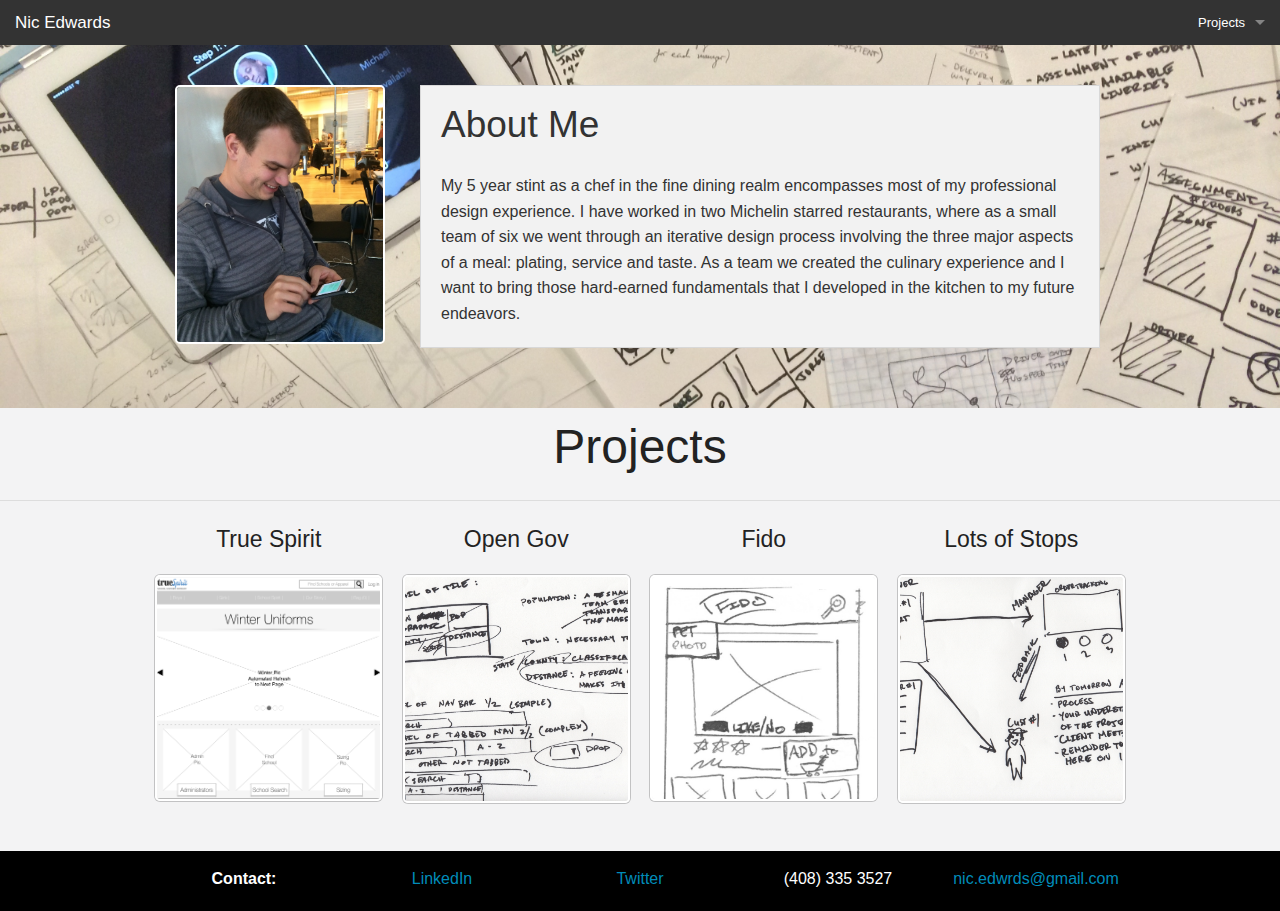
==== index.html @ 73389667 "Misc Updates/ Upgrades" ====
<!doctype html>
<html class="no-js" lang="en">
  <head>
    <meta charset="utf-8" />
    <meta name="viewport" content="width=device-width, initial-scale=1.0" />
    <title>Myzerly</title>
    <link rel="stylesheet" href="css/foundation.css" />
    <link rel="stylesheet" href="css/foundation.min.css" />
    <script src="js/vendor/modernizr.js"></script>
  </head>
  <body>
      
<!--About Me-->
      <header class="index">
        </div class="menu">
          <nav class="top-bar" data-topbar>
            <ul class="title-area">
              <li class="name">
                <h1><a href="index.html">Nic Edwards</a></h1>
              </li>
              <li class="toggle-topbar menu-icon"><a href="#">Menu</a></li>
            </ul>

        
          <section class="top-bar-section">
            <ul class="right">
              <li class="has-dropdown">
                <a href="#">Projects</a>
                <ul class="hover dropdown">
                  <li><a href="TrueSpirit.html">True Spirit</a></li>
                  <li><a href="OpenGov.html">Open Gov</a></li>
                  <li><a href="Fido.html">Fido</a></li>
                  <li><a href="LoS.html">Lots of Stops</a></li>
                </ul>
              </li>
            </ul> 
          </section>
        </nav>
        <div class="row stupid">
          <div class="medium-3 large-3 columns">
            <img class="Nic" src="img/NicPop2.jpg">
          </div>
          <section class="terrible medium-9 large-9 columns">
            <div class="panel">
              <h2>About Me</h2>
              <p>My 5 year stint as a chef in the fine dining realm encompasses most of my professional design experience. I have worked in two Michelin starred restaurants, where as a small team of six we went through an iterative design process involving the three major aspects of a meal: plating, service and taste. As a team we created the culinary experience and I want to bring those hard-earned fundamentals that I developed in the kitchen to my future endeavors.</p>
            </div>
          </section>
        </div>
      </header>
<!--Projects/ links-->
        <div class="projects">
          <h3>Projects</h3>
            <hr>
            <div class="row">
              <div class="large-12 columns">
                <ul class="small-block-grid-2 medium-block-grid-4 large-block-grid-4">
                  <li><a href="TrueSpirit.html"><h4>True Spirit<img class="th Nic" src="img/AHome.png"><h4></a></li>
                  <li><a href="OpenGov.html"><h4>Open Gov<img class="th Nic" src="img/Paper Proto Features.jpeg"></h4></a></li>
                  <li><a href="Fido.html"><h4>Fido<img class="th Nic" src="img/Fido.JPG"></h4></a></li>
                  <li><a href="LoS.html"><h4>Lots of Stops<img class="th Nic" src="img/LoSPaper.jpeg"></h4></a></li>
                </ul>
              </div>
            </div>
        </div>
<!--Bottom Nav-->
      <footer>
      <div class="bottom-nav hide-for-small">
        <div class="row">
          <div class="large-12 column">
              <ul class="medium-block-grid-5 large-block-grid-5">
                <li class="bottom-nav"><strong>Contact:</strong></li>
                <li class="bottom-nav linkedin"><a href="https://www.linkedin.com/pub/nic-edwards/36/a77/7a5/">LinkedIn</a></li>
                <li class="bottom-nav twitter"><a href="https://twitter.com/NicEdwards85">Twitter</a></li>
                <li class="bottom-nav">(408) 335 3527</li>
                <li class="bottom-nav email"><a href="mailto:nic.edwrds@gmail.com">nic.edwrds@gmail.com</a></li>
              </ul>
          </div>
        </div>
      </div>
      </footer>
<!--Mobile Nav-->
      <div class="mobile-nav show-for-small">
        <div class="row">
          <div class="large-12 column">
              <ul class="small-block-grid-1">
                <li class="mobile-nav"><strong>Contact</strong></li>
                <li class="mobile-nav"><a href="https://www.linkedin.com/pub/nic-edwards/36/a77/7a5/">LinkedIn</a></li>
                <li class="mobile-nav"><a href="https://twitter.com/NicEdwards85">Twitter</a></li>
                <li class="mobile-nav">(408) 335 3527</li>
                <li class="mobile-nav"><a href="mailto:nic.edwrds@gmail.com">nic.edwrds@gmail.com</a></li>
              </ul>
          </div>
        </div>
      </div>
    
    <script src="js/vendor/jquery.js"></script>
    <script src="js/foundation.min.js"></script>
    <script>
      $(document).foundation();
    </script>
  </body>
</html>
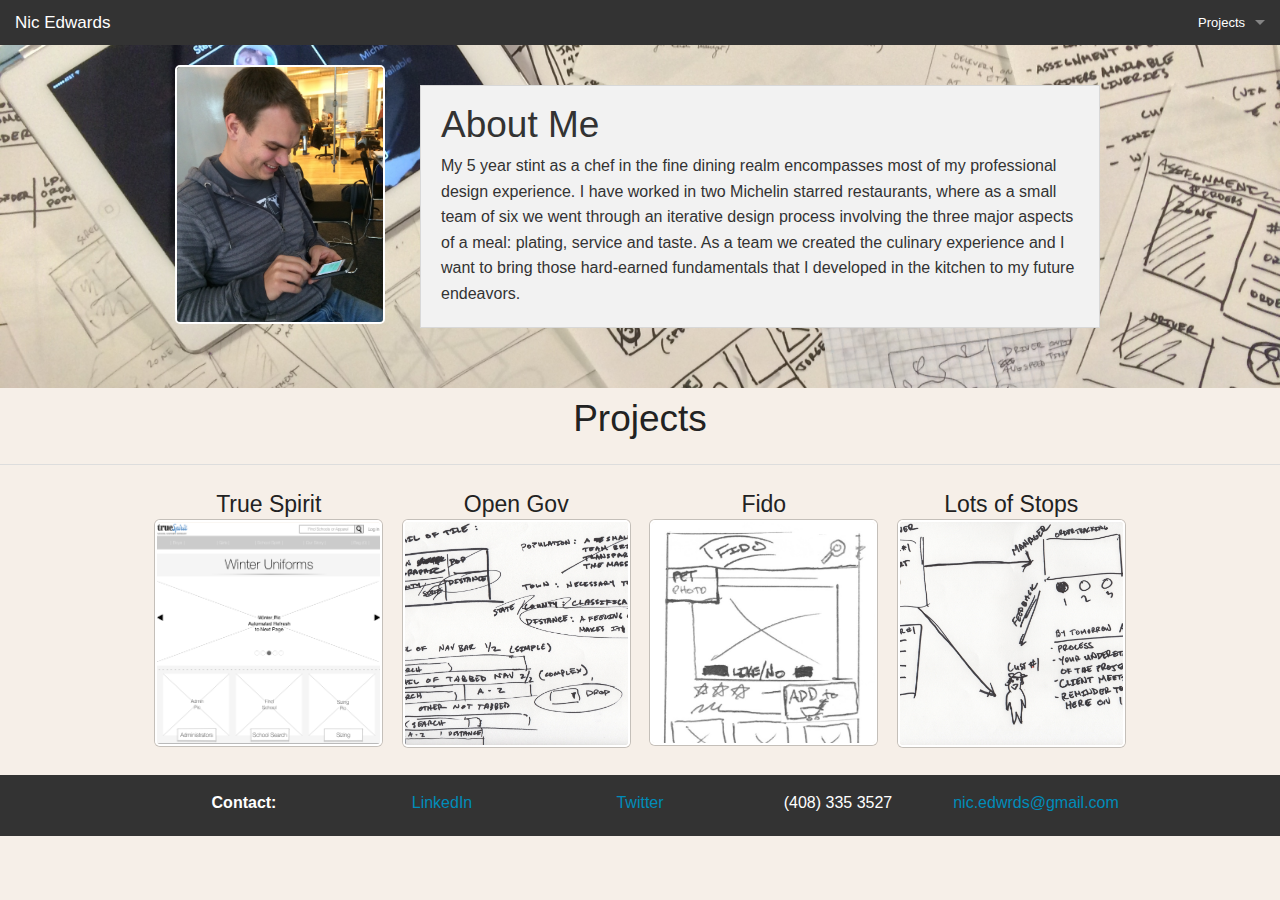
==== commit 0111d803: "Unscrewing things up" ====
--- a/index.html
+++ b/index.html
@@ -16,25 +16,23 @@
           <nav class="top-bar" data-topbar>
             <ul class="title-area">
               <li class="name">
-                <h1><a href="index.html">Nic Edwards</a></h1>
+                <h1 class="has-dropdown"><a href="index.html">Nic Edwards</a></h1>
               </li>
-              <li class="toggle-topbar menu-icon"><a href="#">Menu</a></li>
-            </ul>
-
-        
-          <section class="top-bar-section">
-            <ul class="right">
-              <li class="has-dropdown">
-                <a href="#">Projects</a>
-                <ul class="hover dropdown">
-                  <li><a href="TrueSpirit.html">True Spirit</a></li>
-                  <li><a href="OpenGov.html">Open Gov</a></li>
-                  <li><a href="Fido.html">Fido</a></li>
-                  <li><a href="LoS.html">Lots of Stops</a></li>
-                </ul>
-              </li>
-            </ul> 
-          </section>
+              <li class="toggle-topbar menu-icon"><a href="#">Menu</a>
+                <section class="top-bar-section">
+                  <ul class="right">
+                    <li class="hover has-dropdown">
+                      <a href="#">Projects</a>
+                      <ul class="hover dropdown">
+                        <li><a href="TrueSpirit.html">True Spirit</a></li>
+                        <li><a href="OpenGov.html">Open Gov</a></li>
+                        <li><a href="Fido.html">Fido</a></li>
+                        <li><a href="LoS.html">Lots of Stops</a></li>
+                      </ul>
+                    </li> 
+                </section>
+              </li>  
+<!-- To do -Head Nav Small Screen-->
         </nav>
         <div class="row stupid">
           <div class="medium-3 large-3 columns">
@@ -47,10 +45,10 @@
             </div>
           </section>
         </div>
-      </header>
+        </header>
 <!--Projects/ links-->
         <div class="projects">
-          <h3>Projects</h3>
+          <h2 class="projects">Projects</h2>
             <hr>
             <div class="row">
               <div class="large-12 columns">
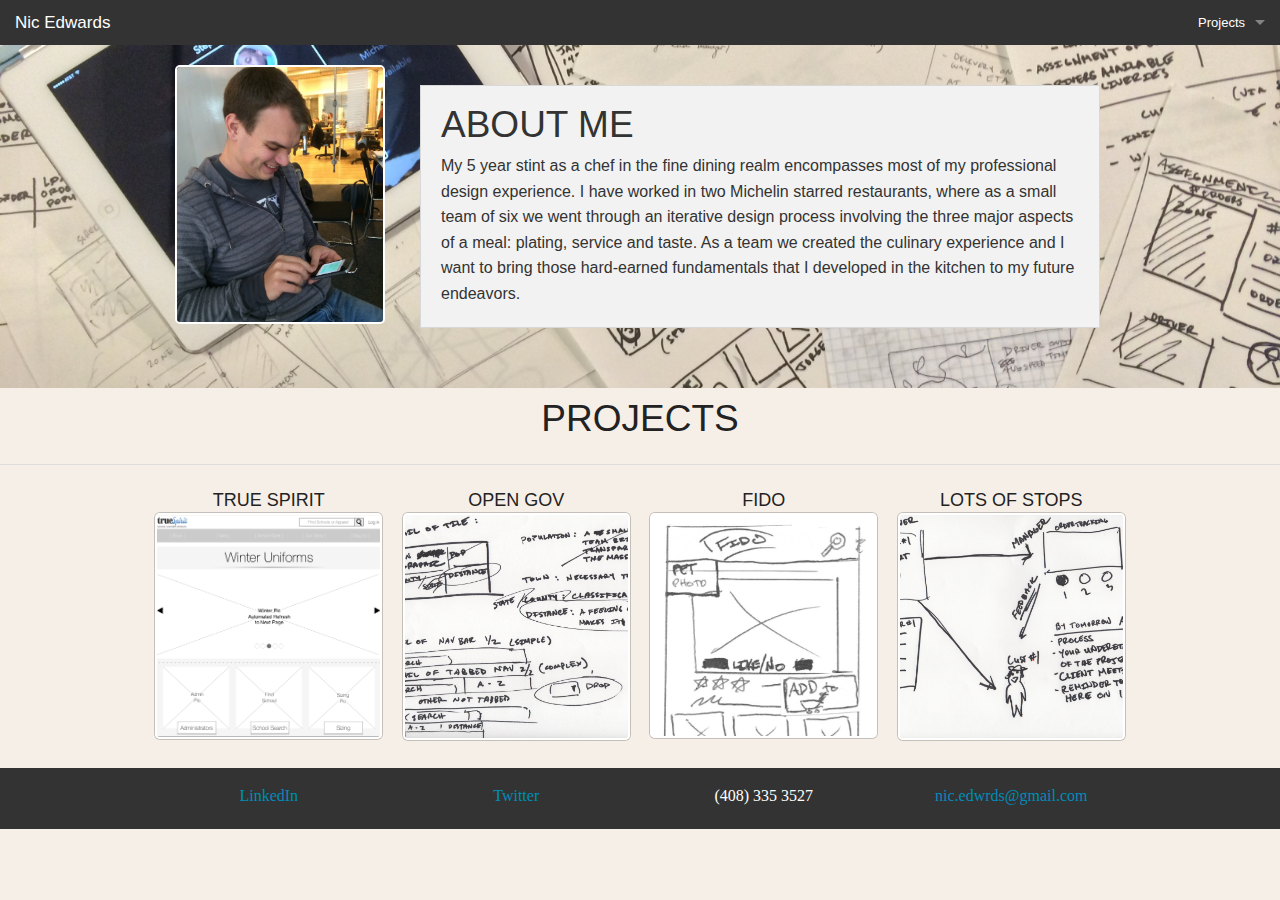
==== commit 6edbf644: "Style Changes" ====
--- a/index.html
+++ b/index.html
@@ -53,10 +53,10 @@
             <div class="row">
               <div class="large-12 columns">
                 <ul class="small-block-grid-2 medium-block-grid-4 large-block-grid-4">
-                  <li><a href="TrueSpirit.html"><h4>True Spirit<img class="th Nic" src="img/AHome.png"><h4></a></li>
-                  <li><a href="OpenGov.html"><h4>Open Gov<img class="th Nic" src="img/Paper Proto Features.jpeg"></h4></a></li>
-                  <li><a href="Fido.html"><h4>Fido<img class="th Nic" src="img/Fido.JPG"></h4></a></li>
-                  <li><a href="LoS.html"><h4>Lots of Stops<img class="th Nic" src="img/LoSPaper.jpeg"></h4></a></li>
+                  <li><a href="TrueSpirit.html"><h5>True Spirit<img class="th Nic" src="img/AHome.png"><h5></a></li>
+                  <li><a href="OpenGov.html"><h5>Open Gov<img class="th Nic" src="img/Paper Proto Features.jpeg"></h5></a></li>
+                  <li><a href="Fido.html"><h5>Fido<img class="th Nic" src="img/Fido.JPG"></h5></a></li>
+                  <li><a href="LoS.html"><h5>Lots of Stops<img class="th Nic" src="img/LoSPaper.jpeg"></h5></a></li>
                 </ul>
               </div>
             </div>
@@ -66,8 +66,7 @@
       <div class="bottom-nav hide-for-small">
         <div class="row">
           <div class="large-12 column">
-              <ul class="medium-block-grid-5 large-block-grid-5">
-                <li class="bottom-nav"><strong>Contact:</strong></li>
+              <ul class="medium-block-grid-4 large-block-grid-4">
                 <li class="bottom-nav linkedin"><a href="https://www.linkedin.com/pub/nic-edwards/36/a77/7a5/">LinkedIn</a></li>
                 <li class="bottom-nav twitter"><a href="https://twitter.com/NicEdwards85">Twitter</a></li>
                 <li class="bottom-nav">(408) 335 3527</li>
@@ -82,7 +81,6 @@
         <div class="row">
           <div class="large-12 column">
               <ul class="small-block-grid-1">
-                <li class="mobile-nav"><strong>Contact</strong></li>
                 <li class="mobile-nav"><a href="https://www.linkedin.com/pub/nic-edwards/36/a77/7a5/">LinkedIn</a></li>
                 <li class="mobile-nav"><a href="https://twitter.com/NicEdwards85">Twitter</a></li>
                 <li class="mobile-nav">(408) 335 3527</li>
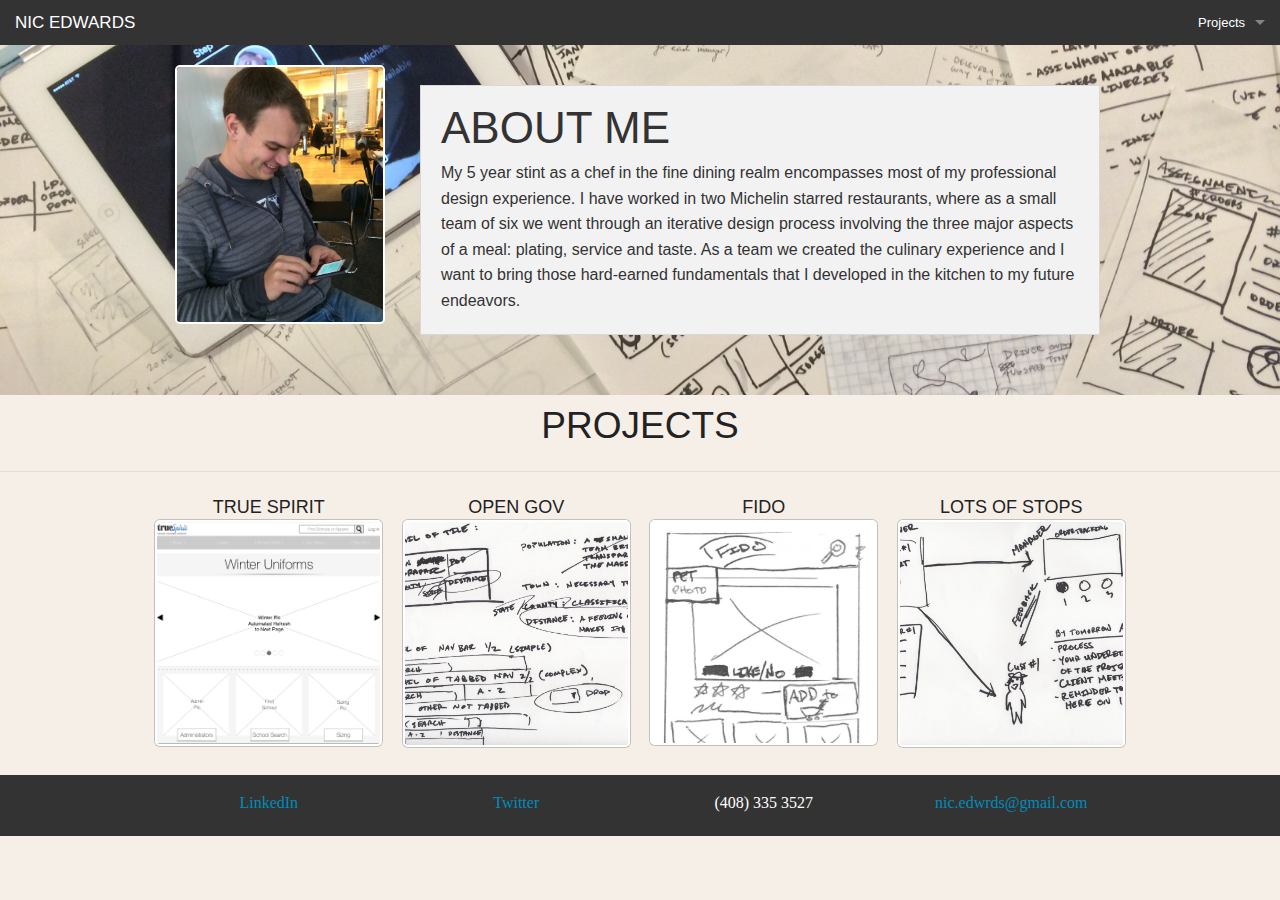
==== commit 7cfc8bcf: "Changes" ====
--- a/index.html
+++ b/index.html
@@ -9,7 +9,6 @@
     <script src="js/vendor/modernizr.js"></script>
   </head>
   <body>
-      
 <!--About Me-->
       <header class="index">
         </div class="menu">
@@ -32,7 +31,7 @@
                     </li> 
                 </section>
               </li>  
-<!-- To do -Head Nav Small Screen-->
+<!--Header Nav-->
         </nav>
         <div class="row stupid">
           <div class="medium-3 large-3 columns">
@@ -40,7 +39,7 @@
           </div>
           <section class="terrible medium-9 large-9 columns">
             <div class="panel">
-              <h2>About Me</h2>
+              <h1>About Me</h1>
               <p>My 5 year stint as a chef in the fine dining realm encompasses most of my professional design experience. I have worked in two Michelin starred restaurants, where as a small team of six we went through an iterative design process involving the three major aspects of a meal: plating, service and taste. As a team we created the culinary experience and I want to bring those hard-earned fundamentals that I developed in the kitchen to my future endeavors.</p>
             </div>
           </section>
@@ -62,7 +61,6 @@
             </div>
         </div>
 <!--Bottom Nav-->
-      <footer>
       <div class="bottom-nav hide-for-small">
         <div class="row">
           <div class="large-12 column">
@@ -75,7 +73,6 @@
           </div>
         </div>
       </div>
-      </footer>
 <!--Mobile Nav-->
       <div class="mobile-nav show-for-small">
         <div class="row">
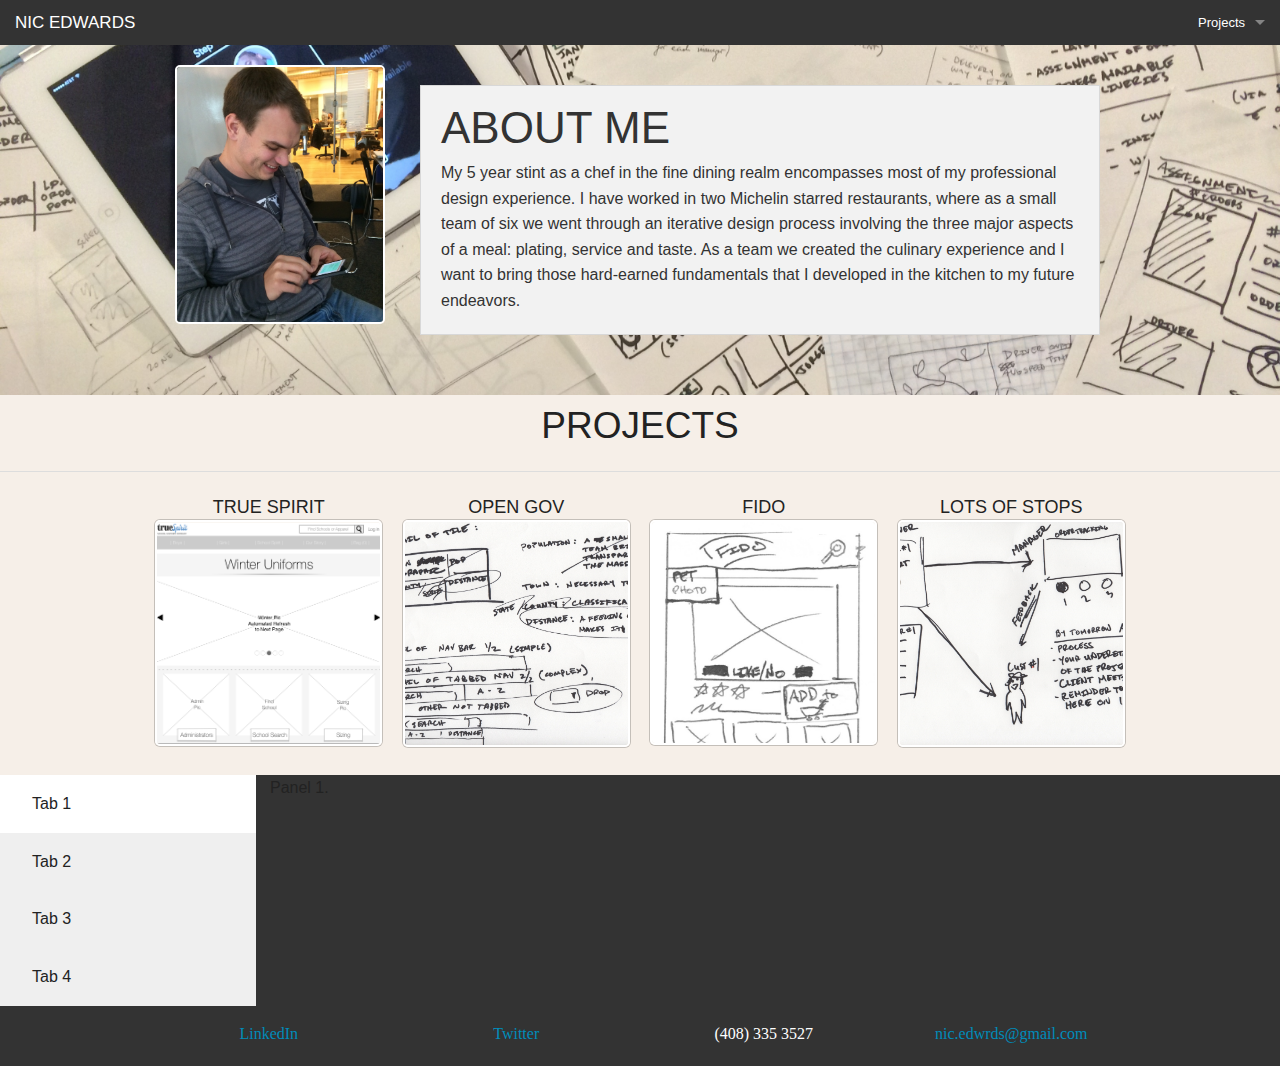
==== commit 7ba1fdb4: "Nav stuff" ====
--- a/index.html
+++ b/index.html
@@ -4,7 +4,6 @@
     <meta charset="utf-8" />
     <meta name="viewport" content="width=device-width, initial-scale=1.0" />
     <title>Myzerly</title>
-    <link rel="stylesheet" href="css/foundation.css" />
     <link rel="stylesheet" href="css/foundation.min.css" />
     <script src="js/vendor/modernizr.js"></script>
   </head>
@@ -60,6 +59,27 @@
               </div>
             </div>
         </div>
+<!--Tab Test-->
+        <dl class="tabs vertical" data-tab>
+          <dd class="active"><a href="#panel1a">Tab 1</a></dd>
+          <dd><a href="#panel2a">Tab 2</a></dd>
+          <dd><a href="#panel3a">Tab 3</a></dd>
+          <dd><a href="#panel4a">Tab 4</a></dd>
+        </dl>
+        <div class="tabs-content vertical">
+          <div class="content active" id="panel1a">
+            <p>Panel 1.</p>
+          </div>
+          <div class="content" id="panel2a">
+            <p>Panel 2.</p>
+          </div>
+          <div class="content" id="panel3a">
+            <p>Panel 3.</p>
+          </div>
+          <div class="content" id="panel4a">
+            <p>Panel 4.</p>
+          </div>
+        </div>
 <!--Bottom Nav-->
       <div class="bottom-nav hide-for-small">
         <div class="row">
